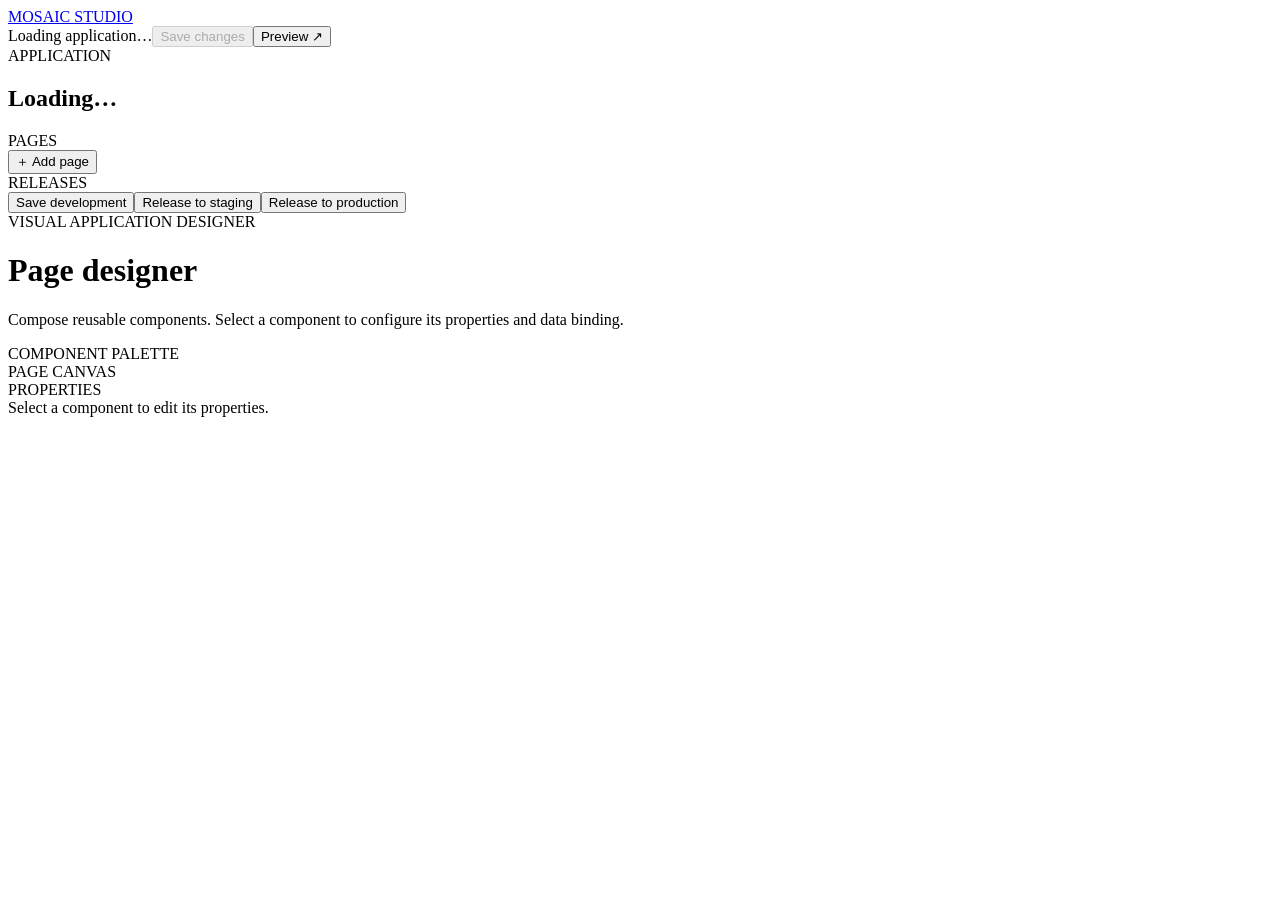
==== static/app-studio.html @ e78cbc51 "Add MOSAIC Studio visual editor shell" ====
<!doctype html><html lang="en"><head><meta charset="utf-8"><meta name="viewport" content="width=device-width,initial-scale=1"><title>MOSAIC Studio</title><link rel="stylesheet" href="/static/app-studio.css"></head><body>
<header class="top"><a href="/">MOSAIC <span>STUDIO</span></a><div><span id="saveState">Loading application…</span><button id="save" class="primary" disabled>Save changes</button><button id="preview">Preview ↗</button></div></header>
<div class="layout"><aside class="rail"><div class="eyebrow">APPLICATION</div><h2 id="appName">Loading…</h2><p id="appDescription"></p><div class="eyebrow section-label">PAGES</div><div id="pageList"></div><button id="addPage" class="wide">＋ Add page</button><div class="eyebrow section-label">RELEASES</div><div class="release-actions"><button data-release="development">Save development</button><button data-release="staging">Release to staging</button><button data-release="production">Release to production</button></div><div id="releaseList" class="releases"></div></aside>
<main><div class="canvas-head"><div><div class="eyebrow">VISUAL APPLICATION DESIGNER</div><h1 id="pageTitle">Page designer</h1><p>Compose reusable components. Select a component to configure its properties and data binding.</p></div></div><div class="studio-grid"><section><div class="panel-title">COMPONENT PALETTE</div><div id="palette" class="palette"></div><div class="panel-title canvas-label">PAGE CANVAS</div><div id="canvas" class="canvas"></div></section><aside class="inspector"><div class="panel-title">PROPERTIES</div><div id="inspectorContent" class="inspector-content">Select a component to edit its properties.</div></aside></div></main></div><div id="toast" role="status"></div><script src="/static/app-studio.js"></script></body></html>
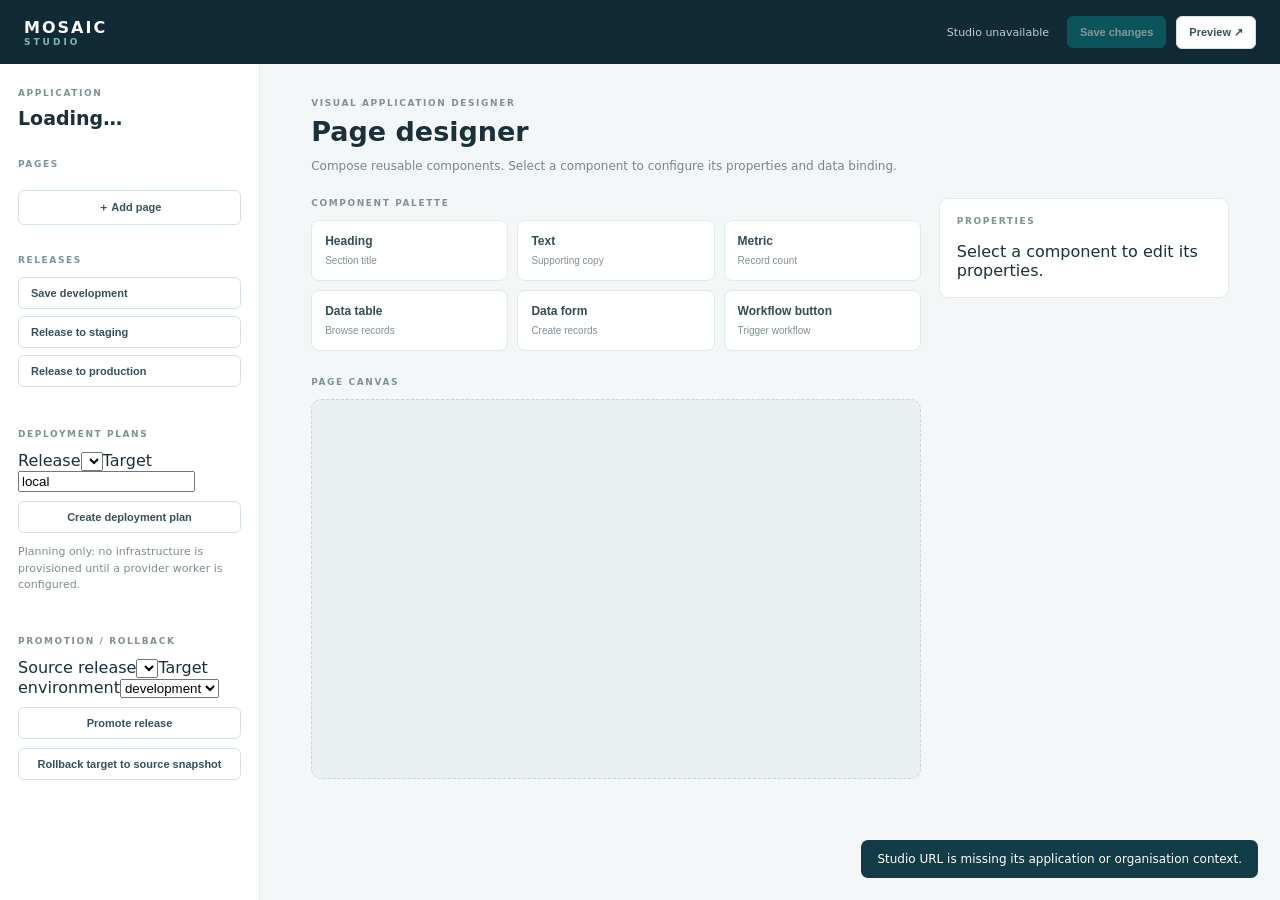
==== commit 286d2881: "Add deployment and release lifecycle controls to Studio" ====
--- a/static/app-studio.html
+++ b/static/app-studio.html
@@ -1,4 +1,4 @@
 <!doctype html><html lang="en"><head><meta charset="utf-8"><meta name="viewport" content="width=device-width,initial-scale=1"><title>MOSAIC Studio</title><link rel="stylesheet" href="/static/app-studio.css"></head><body>
 <header class="top"><a href="/">MOSAIC <span>STUDIO</span></a><div><span id="saveState">Loading application…</span><button id="save" class="primary" disabled>Save changes</button><button id="preview">Preview ↗</button></div></header>
-<div class="layout"><aside class="rail"><div class="eyebrow">APPLICATION</div><h2 id="appName">Loading…</h2><p id="appDescription"></p><div class="eyebrow section-label">PAGES</div><div id="pageList"></div><button id="addPage" class="wide">＋ Add page</button><div class="eyebrow section-label">RELEASES</div><div class="release-actions"><button data-release="development">Save development</button><button data-release="staging">Release to staging</button><button data-release="production">Release to production</button></div><div id="releaseList" class="releases"></div></aside>
+<div class="layout"><aside class="rail"><div class="eyebrow">APPLICATION</div><h2 id="appName">Loading…</h2><p id="appDescription"></p><div class="eyebrow section-label">PAGES</div><div id="pageList"></div><button id="addPage" class="wide">＋ Add page</button><div class="eyebrow section-label">RELEASES</div><div class="release-actions"><button data-release="development">Save development</button><button data-release="staging">Release to staging</button><button data-release="production">Release to production</button></div><div id="releaseList" class="releases"></div><div class="eyebrow section-label">DEPLOYMENT PLANS</div><label class="studio-control">Release<select id="deployRelease"></select></label><label class="studio-control">Target<input id="deployTarget" value="local" maxlength="120"></label><button id="planDeploy" class="wide">Create deployment plan</button><p class="hint">Planning only: no infrastructure is provisioned until a provider worker is configured.</p><div id="deploymentList" class="releases"></div><div class="eyebrow section-label">PROMOTION / ROLLBACK</div><label class="studio-control">Source release<select id="promotionRelease"></select></label><label class="studio-control">Target environment<select id="promotionEnvironment"><option>development</option><option>staging</option><option>production</option></select></label><button id="promoteRelease" class="wide">Promote release</button><button id="rollbackRelease" class="wide">Rollback target to source snapshot</button></aside>
 <main><div class="canvas-head"><div><div class="eyebrow">VISUAL APPLICATION DESIGNER</div><h1 id="pageTitle">Page designer</h1><p>Compose reusable components. Select a component to configure its properties and data binding.</p></div></div><div class="studio-grid"><section><div class="panel-title">COMPONENT PALETTE</div><div id="palette" class="palette"></div><div class="panel-title canvas-label">PAGE CANVAS</div><div id="canvas" class="canvas"></div></section><aside class="inspector"><div class="panel-title">PROPERTIES</div><div id="inspectorContent" class="inspector-content">Select a component to edit its properties.</div></aside></div></main></div><div id="toast" role="status"></div><script src="/static/app-studio.js"></script></body></html>
--- a/static/app-studio.css
+++ b/static/app-studio.css
@@ -0,0 +1 @@
+:root{font-family:Inter,system-ui,sans-serif;color:#1b3038;background:#f4f7f7}*{box-sizing:border-box}body{margin:0}.top{height:64px;background:#102b36;color:#fff;display:flex;align-items:center;justify-content:space-between;padding:0 24px;position:sticky;top:0;z-index:5}.top>a{font-weight:800;letter-spacing:2px;color:#fff;text-decoration:none}.top>a span{font-size:9px;color:#83b5b5;display:block;letter-spacing:3px}.top>div{display:flex;align-items:center;gap:10px}.top button,.wide,.release-actions button{border:1px solid #d6e1e1;border-radius:6px;background:#fff;color:#34515a;padding:9px 12px;font-size:11px;font-weight:700;cursor:pointer}.top button.primary{background:#087e83;color:white;border-color:#087e83}.top button:disabled{opacity:.5}.top #saveState{font-size:11px;color:#bdd0d1;margin-right:8px}.layout{display:grid;grid-template-columns:260px minmax(0,1fr);min-height:calc(100vh - 64px)}.rail{background:#fff;border-right:1px solid #e2eaea;padding:24px 18px}.eyebrow,.panel-title{font-size:9px;letter-spacing:1.6px;font-weight:800;color:#809196}.rail h2{font-size:19px;margin:9px 0}.rail p{font-size:11px;color:#7c8d92;line-height:1.5}.section-label{margin:30px 0 12px}.rail #pageList{display:grid;gap:5px}.page-button{padding:10px;border:0;border-radius:6px;background:transparent;text-align:left;color:#52686f;font-size:12px;cursor:pointer}.page-button.active{background:#eaf4f3;color:#087e83;font-weight:700}.wide{width:100%;margin-top:9px}.release-actions{display:grid;gap:7px}.release-actions button{text-align:left}.releases{margin-top:12px;display:grid;gap:8px}.release-item{font-size:10px;color:#71838a;padding:8px;border:1px solid #e7eeee;border-radius:6px}.release-item b{display:block;color:#3a535b;margin-bottom:3px}main{padding:34px clamp(18px,4vw,58px);min-width:0}.canvas-head{margin-bottom:25px}.canvas-head h1{font-size:27px;margin:8px 0}.canvas-head p{font-size:12px;color:#76878c}.studio-grid{display:grid;grid-template-columns:minmax(0,1fr) 290px;gap:18px;align-items:start}.palette{display:grid;grid-template-columns:repeat(3,minmax(0,1fr));gap:9px;margin:12px 0 26px}.palette button{background:white;border:1px solid #e1e9e9;border-radius:8px;padding:13px;text-align:left;cursor:pointer;color:#334c54}.palette b{display:block;font-size:12px;margin-bottom:4px}.palette small{font-size:10px;color:#819095}.canvas{margin-top:12px;background:#eaf0f0;border:1px dashed #c9d7d8;border-radius:10px;padding:22px;min-height:380px}.canvas-empty{padding:50px 20px;text-align:center;color:#7b8d92;font-size:12px}.component-card{background:white;border:1px solid #dfe8e8;border-radius:8px;padding:15px;margin-bottom:10px;cursor:pointer;position:relative}.component-card.selected{border:2px solid #07878a;padding:14px;box-shadow:0 4px 16px #0a777711}.component-card h3{font-size:17px;margin:0 0 6px}.component-card p{font-size:12px;color:#687c82;margin:0;line-height:1.5}.component-card .kind{font-size:8px;letter-spacing:1px;color:#91a0a4;margin-bottom:8px}.component-card .remove{position:absolute;right:10px;top:8px;border:0;background:none;color:#a55;cursor:pointer}.inspector{background:#fff;border:1px solid #e2eaea;border-radius:9px;padding:17px;position:sticky;top:82px}.inspector-content{margin-top:16px;display:grid;gap:13px}.inspector label{display:grid;gap:6px;font-size:11px;color:#52666c}.inspector input,.inspector select,.inspector textarea{width:100%;padding:9px;border:1px solid #d9e3e4;border-radius:6px;font:inherit;font-size:11px;color:#233b43}.inspector textarea{min-height:95px;resize:vertical}.hint{font-size:10px;color:#839196;line-height:1.4}.canvas-label{margin-top:5px}#toast{position:fixed;bottom:22px;right:22px;background:#123d48;color:#fff;padding:12px 16px;border-radius:7px;font-size:12px;opacity:0;transition:.2s;pointer-events:none}#toast.show{opacity:1}@media(max-width:900px){.layout{grid-template-columns:1fr}.rail{border-right:0;border-bottom:1px solid #e2eaea}.studio-grid{grid-template-columns:1fr}.inspector{position:static}.palette{grid-template-columns:repeat(2,1fr)}.rail .release-actions{grid-template-columns:repeat(3,1fr)}}@media(max-width:540px){.top{padding:0 12px}.top #saveState{display:none}.top button{padding:8px}.rail{padding:18px}.rail .release-actions{grid-template-columns:1fr}.palette{grid-template-columns:1fr 1fr}main{padding:24px 14px}}
